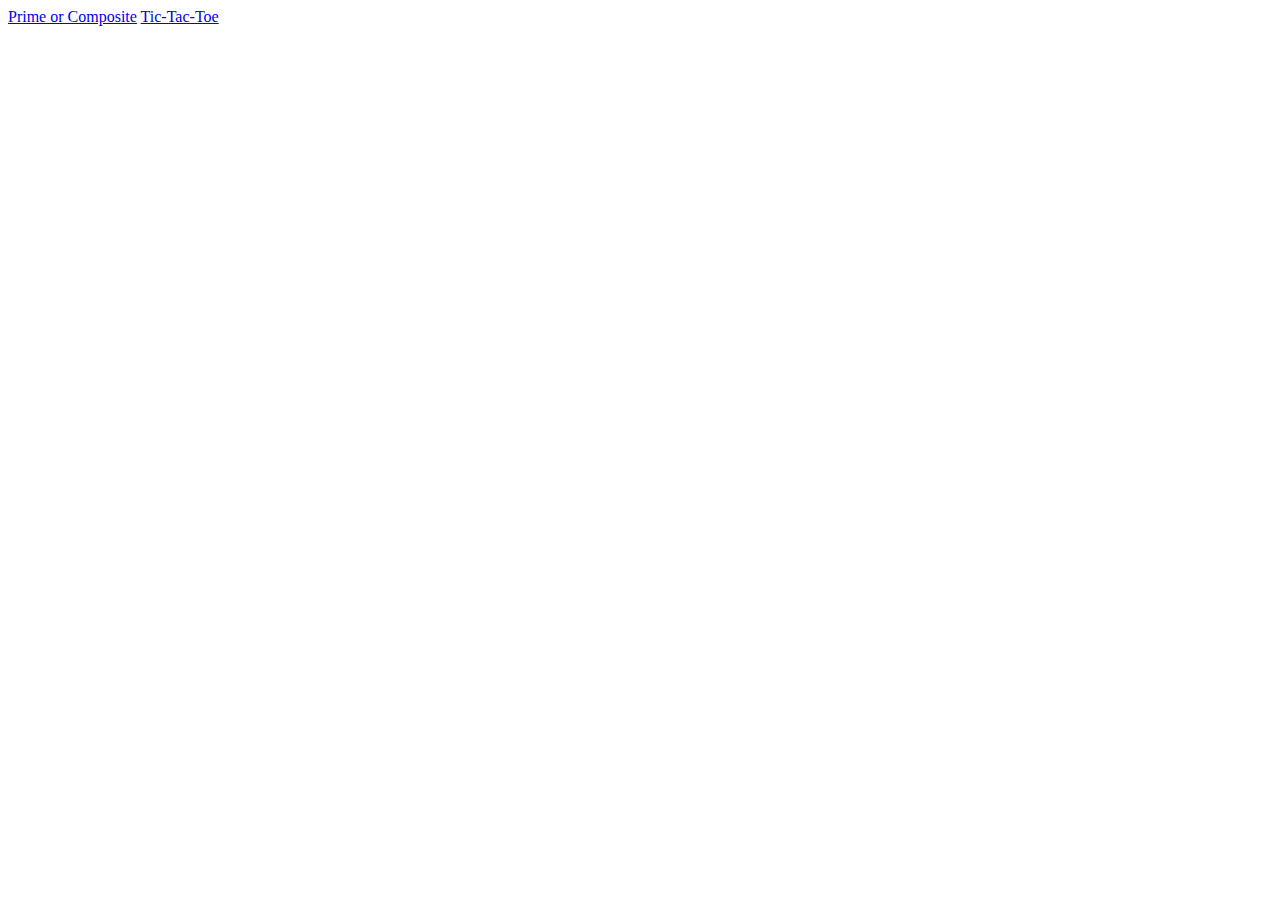
==== index.html @ b06d88f4 "Update index.html" ====
<!DOCTYPE html>
<html lang="en">
<head>
   <meta charset="UTF-8">
   <meta http-equiv="X-UA-Compatible" content="IE=edge">
   <meta name="viewport" content="width=device-width, initial-scale=1.0">
   <title>Basic Web Pages</title>
</head>
<body>

   <main class="links">
      <a href="prime number checker/index.html">Prime or Composite</a>
      <a href="tic-tac-toe/index.html">Tic-Tac-Toe</a>
   </main>
</body>
</html>
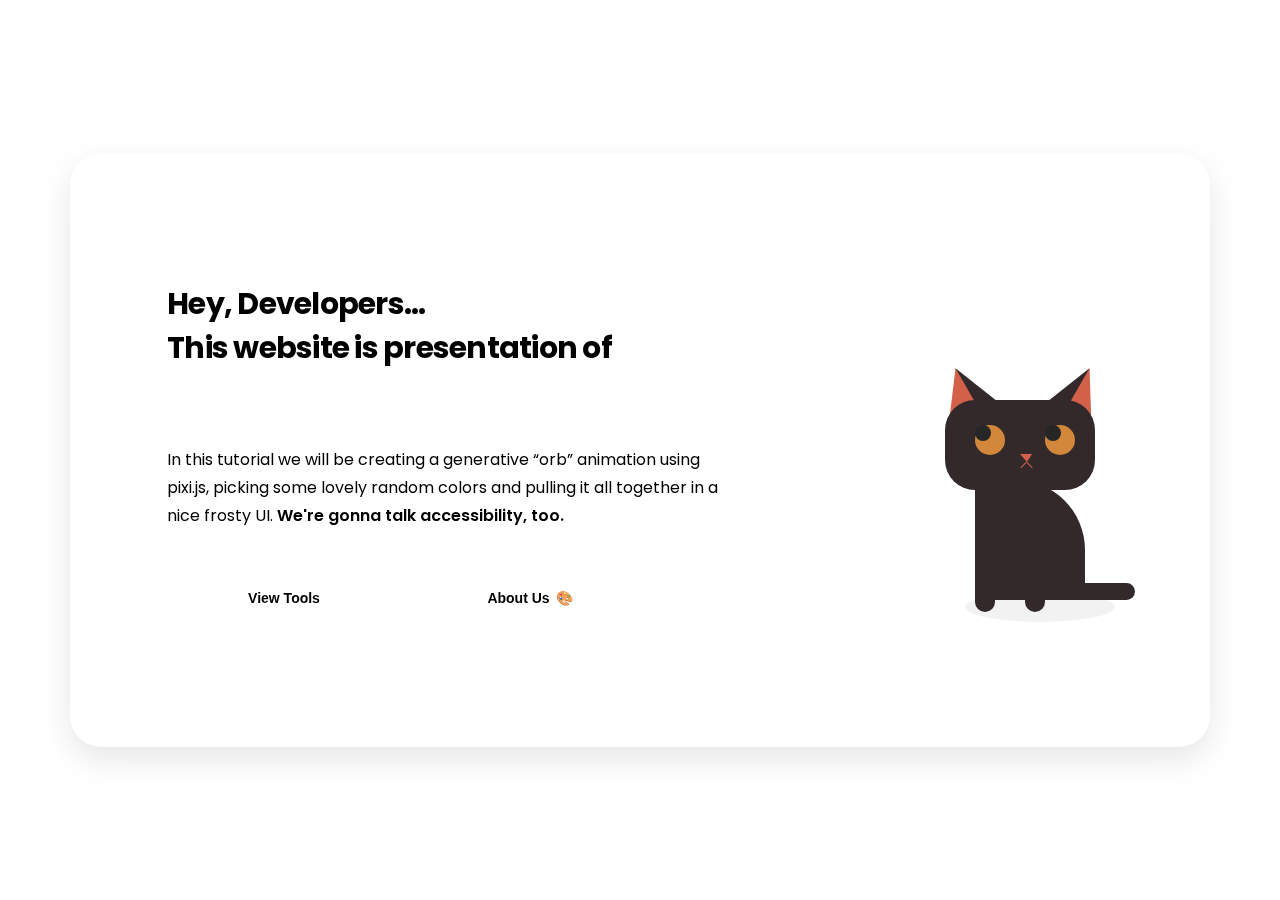
==== commit b2810d3a: "Merge pull request #9 from GyanPrakashRaj/gyanhacktober" ====
--- a/index.html
+++ b/index.html
@@ -1,16 +1,89 @@
 <!DOCTYPE html>
-<html lang="en">
+<html lang="en" >
 <head>
-   <meta charset="UTF-8">
-   <meta http-equiv="X-UA-Compatible" content="IE=edge">
-   <meta name="viewport" content="width=device-width, initial-scale=1.0">
-   <title>Basic Web Pages</title>
+  <meta charset="UTF-8">
+  <meta name="viewport" content="width=device-width, initial-scale=1.0">
+  <title>Basic WebTools ❄️</title>
+  <link rel="preconnect" href="https://fonts.gstatic.com" />
+    <link
+      href="https://fonts.googleapis.com/css2?family=Poppins:wght@400;600;700&display=swap"
+      rel="stylesheet"
+    />
+
+<meta name="viewport" content="width=device-width, initial-scale=1"><link rel="stylesheet" href="./style.css">
+
 </head>
 <body>
+<!-- partial:index.partial.html -->
+<!-- Canvas -->
+<canvas class="orb-canvas"></canvas>
+<!-- Overlay -->
+<div class="overlay">
+  <!-- Overlay inner wrapper -->
+  <div class="overlay__inner">
+    <!-- Title -->
+    <h1 class="overlay__title">
+      Hey, Developers...
+      
+      <p class="overlay_title">
+        This website is presentation of</p> 
+      <span class="text-gradient">BASIC WEB-TOOLS</span>
+    </h1>
+    
+    <!-- Description -->
+    <p class="overlay__description">
+      In this tutorial we will be creating a generative “orb” animation
+      using pixi.js, picking some lovely random colors and pulling it all
+      together in a nice frosty UI.
+      <strong>We're gonna talk accessibility, too.</strong>
+    </p>
+    <div  class="container">
+      <div class="cat">
+          <div class="face">
+              <div class="ear-l">
+                  <div class="inner-l"></div>
+              </div>
+              <div class="ear-r">
+                  <div class="inner-r"></div>
+              </div>
+              <div class="eye-l">
+                  <div class="eyeball" id="eyeball-l"></div>
+              </div>
+              <div class="eye-r">
+                  <div class="eyeball" id="eyeball-r"></div>
+              </div>
+              <div class="nose">
+                  <div class="l1"></div>
+                  <div class="l2"></div>
+              </div>
+          </div>
+          <div class="body">
+              <div class="paw-l"></div>
+              <div class="paw-r"></div>
+              <div class="tail"></div>
+          </div>
+          <div class="shadow"></div>
+      </div>
+  </div>
+    <!-- Buttons -->
+    <div class="overlay__btns">
 
-   <main class="links">
-      <a href="prime number checker/index.html">Prime or Composite</a>
-      <a href="tic-tac-toe/index.html">Tic-Tac-Toe</a>
-   </main>
+      <button class="overlay__btn overlay__btn--transparent">
+        <a target="_self" href="tools.html">
+
+          View Tools
+        </a>
+      </button>
+
+      <button onclick="window.location.href='about.html';" class="overlay__btn overlay__btn--colors">
+        <span>About Us</span>
+        <span target="about.html" class="overlay__btn-emoji">🎨</span>
+      </button>
+    </div>
+  </div>
+</div>
+<!-- partial -->
+  <script type="module" src="./script.js"></script>
+
 </body>
 </html>
--- a/style.css
+++ b/style.css
@@ -0,0 +1,400 @@
+:root {
+  --dark-color: hsl(var(--hue), 100%, 9%);
+  --light-color: hsl(var(--hue), 95%, 98%);
+  --base: hsl(var(--hue), 95%, 50%);
+  --complimentary1: hsl(var(--hue-complimentary1), 95%, 50%);
+  --complimentary2: hsl(var(--hue-complimentary2), 95%, 50%);
+
+  --font-family: "Poppins", system-ui;
+
+  --bg-gradient: linear-gradient(
+    to bottom,
+    hsl(var(--hue), 95%, 99%),
+    hsl(var(--hue), 95%, 84%)
+  );
+}
+
+* {
+  margin: 0;
+  padding: 0;
+  box-sizing: border-box;
+}
+
+html {
+  -webkit-font-smoothing: antialiased;
+  -moz-osx-font-smoothing: grayscale;
+}
+
+body {
+  max-width: 1920px;
+  min-height: 100vh;
+  display: grid;
+  place-items: center;
+  padding: 2rem;
+  font-family: var(--font-family);
+  color: var(--dark-color);
+  background: var(--bg-gradient);
+  
+}
+
+.container {
+  height: 100px;
+  /* width: 100px; */
+  width: 150px;
+  position: absolute;
+  top: 50%;
+  right: 10%;
+  transform: translateY(-50%);
+}
+
+.overlay {
+
+  position: relative;
+}
+
+.cat {
+  top: 150px;
+  left: 50px;
+  display: grid;
+}
+
+.face {
+  background-color: #33292b;
+  height: 90px;
+  width: 150px;
+  border-radius: 30px;
+}
+
+.ear-l,
+.ear-r {
+  width: 0;
+  height: 0;
+  border-bottom: 50px solid #33292b;
+  border-left: 20px solid transparent;
+  border-right: 20px solid transparent;
+  position: relative;
+  z-index: -1;
+}
+
+.ear-l {
+  bottom: 35px;
+  left: 3px;
+  transform: rotate(-30deg);
+}
+
+.ear-r {
+  bottom: 85px;
+  left: 112px;
+  transform: rotate(30deg);
+}
+
+.inner-l {
+  width: 0;
+  height: 0;
+  border-bottom: 40px solid #d36149;
+  border-left: 30px solid transparent;
+  position: relative;
+  right: 30px;
+}
+
+.inner-r {
+  width: 0;
+  height: 0;
+  border-bottom: 40px solid #d36149;
+  border-right: 25px solid transparent;
+  position: relative;
+}
+
+.eye-l,
+.eye-r {
+  background-color: #d2873b;
+  height: 30px;
+  width: 30px;
+  border-radius: 50%;
+  position: relative;
+}
+
+.eye-l {
+  bottom: 75px;
+  left: 30px;
+}
+
+.eye-r {
+  bottom: 105px;
+  left: 100px;
+}
+
+.eyeball {
+  position: relative;
+  width: 16px;
+  height: 16px;
+  border-radius: 50%;
+  background-color: #262626;
+}
+
+#eyeball-l {
+  left: var(--left_eye_x);
+  top: var(--left_eye_y);
+}
+
+#eyeball-r {
+  left: var(--right_eye_x);
+  top: var(--right_eye_y);
+}
+
+.nose {
+  height: 0;
+  width: 0;
+  border-left: 7px solid transparent;
+  border-right: 5px solid transparent;
+  border-top: 8px solid #d36149;
+  position: relative;
+  bottom: 106px;
+  left: 75px;
+}
+
+.l1,
+.l2 {
+  background-color: #d36149;
+  height: 8px;
+  width: 1px;
+}
+
+.l1 {
+  transform: rotate(45deg);
+  position: relative;
+  right: 4px;
+  bottom: 1px;
+}
+
+.l2 {
+  transform: rotate(-45deg);
+  position: relative;
+  bottom: 9px;
+  left: 2px;
+}
+
+.body {
+  background-color: #33292b;
+  height: 120px;
+  width: 110px;
+  position: relative;
+  left: 30px;
+  bottom: 10px;
+  border-radius: 0 70px 0 0;
+}
+
+.paw-l,
+.paw-r {
+  background-color: #33292b;
+  width: 20px;
+  height: 20px;
+  position: relative;
+  border-radius: 0 0 10px 10px;
+}
+
+.paw-l {
+  top: 112px;
+  left: 50px;
+}
+
+.paw-r {
+  top: 92px;
+  left: 0;
+}
+
+.tail {
+  background-color: #33292b;
+  width: 50px;
+  height: 17px;
+  position: relative;
+  border-radius: 0 20px 20px 0;
+  top: 63px;
+  left: 110px;
+}
+
+.shadow {
+  background-color: rgba(8, 8, 8, 0.05);
+  height: 30px;
+  width: 150px;
+  border-radius: 50%;
+  position: relative;
+  bottom: 18px;
+  left: 20px;
+  z-index: -1;
+}
+
+.info {
+  display: flex;
+  flex-direction: column;
+  position: relative;
+  width: 100px;
+}
+
+.orb-canvas {
+  position: fixed;
+  top: 0;
+  left: 0;
+  width: 100%;
+  height: 100%;
+  pointer-events: none;
+  z-index: -1;
+}
+
+strong {
+  font-weight: 600;
+}
+
+.overlay {
+  width: 100%;
+  max-width: 1140px;
+  max-height: 640px;
+  padding: 8rem 6rem;
+  display: flex;
+  align-items: center;
+  background: rgba(255, 255, 255, 0.375);
+  box-shadow: 0 0.75rem 2rem 0 rgba(0, 0, 0, 0.1);
+  border-radius: 2rem;
+  border: 1px solid rgba(255, 255, 255, 0.125);
+}
+
+.overlay__inner {
+  max-width: 36rem;
+}
+
+.overlay__title {
+  font-size: 1.875rem;
+  line-height: 2.75rem;
+  font-weight: 700;
+  letter-spacing: -0.025em;
+  margin-bottom: 2rem;
+}
+
+.text-gradient {
+  background-image: linear-gradient(
+    45deg,
+    var(--base) 25%,
+    var(--complimentary2)
+  );
+  -webkit-background-clip: text;
+  -webkit-text-fill-color: transparent;
+  -moz-background-clip: text;
+  -moz-text-fill-color: transparent;
+}
+
+.overlay__description {
+  font-size: 1rem;
+  line-height: 1.75rem;
+  margin-bottom: 3rem;
+}
+
+.overlay__btns {
+  width: 100%;
+  max-width: 30rem;
+  display: flex;
+}
+
+.overlay__btn {
+  width: 50%;
+  height: 2.5rem;
+  display: flex;
+  justify-content: center;
+  align-items: center;
+  font-size: 0.875rem;
+  font-weight: 600;
+  color: var(--light-color);
+  background: var(--dark-color);
+  border: none;
+  border-radius: 0.5rem;
+  transition: transform 150ms ease;
+  outline-color: hsl(var(--hue), 95%, 50%);
+}
+
+.overlay__btn:hover {
+  transform: scale(1.05);
+  cursor: pointer;
+}
+
+.overlay__btn--transparent {
+  background: transparent;
+  color: var(--dark-color);
+  border: 2px solid var(--dark-color);
+  border-width: 2px;
+  margin-right: 0.75rem;
+}
+
+.overlay__btn-emoji {
+  margin-left: 0.375rem;
+}
+
+a {
+  text-decoration: none;
+  color: var(--dark-color);
+  width: 100%;
+  height: 100%;
+  display: flex;
+  justify-content: center;
+  align-items: center;
+}
+
+#footer {  
+  position: fixed;  
+  bottom: 0;  
+  z-index: 100;  
+}
+
+/* Not too many browser support this yet but it's good to add! */
+@media (prefers-contrast: high) {
+  .orb-canvas {
+    display: none;
+  }
+}
+
+@media only screen and (max-width: 1140px) {
+  .overlay {
+    padding: 8rem 4rem;
+  }
+}
+
+@media only screen and (max-width: 840px) {
+  body {
+    padding: 1.5rem;
+  }
+
+  .overlay {
+    padding: 4rem;
+    height: auto;
+  }
+
+  .overlay__title {
+    font-size: 1.25rem;
+    line-height: 2rem;
+    margin-bottom: 1.5rem;
+  }
+
+  .overlay__description {
+    font-size: 0.875rem;
+    line-height: 1.5rem;
+    margin-bottom: 2.5rem;
+  }
+}
+
+@media only screen and (max-width: 600px) {
+  .overlay {
+    padding: 1.5rem;
+  }
+
+  .overlay__btns {
+    flex-wrap: wrap;
+  }
+
+  .overlay__btn {
+    width: 100%;
+    font-size: 0.75rem;
+    margin-right: 0;
+  }
+
+  .overlay__btn:first-child {
+    margin-bottom: 1rem;
+  }
+}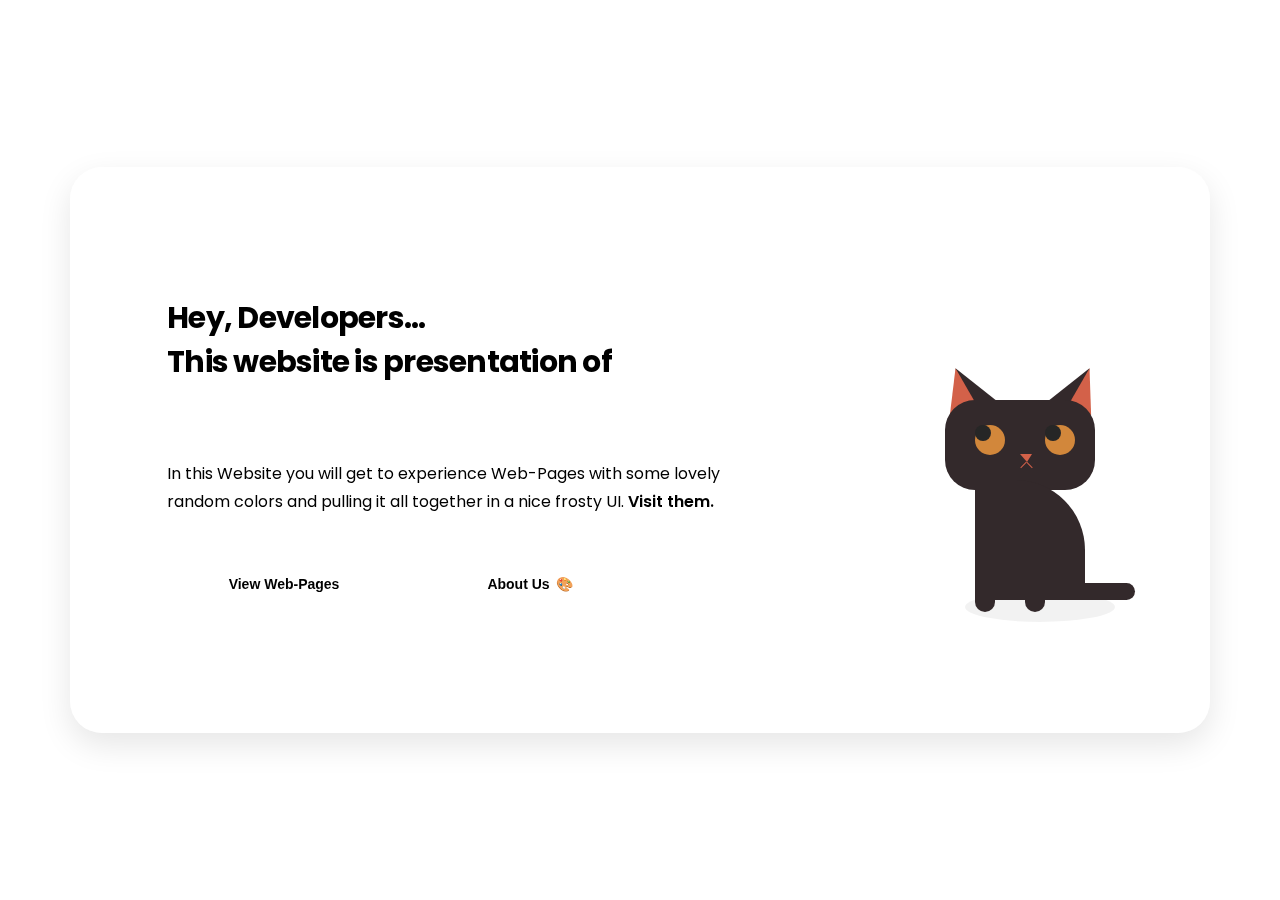
==== commit ce56083f: "Merge pull request #14 from GyanPrakashRaj/gyanhacktober" ====
--- a/index.html
+++ b/index.html
@@ -27,15 +27,14 @@
       
       <p class="overlay_title">
         This website is presentation of</p> 
-      <span class="text-gradient">BASIC WEB-TOOLS</span>
+      <span class="text-gradient">BASIC WEB-PAGES</span>
     </h1>
     
     <!-- Description -->
     <p class="overlay__description">
-      In this tutorial we will be creating a generative “orb” animation
-      using pixi.js, picking some lovely random colors and pulling it all
+      In this Website you will get to experience Web-Pages with some lovely random colors and pulling it all
       together in a nice frosty UI.
-      <strong>We're gonna talk accessibility, too.</strong>
+      <strong>Visit them.</strong>
     </p>
     <div  class="container">
       <div class="cat">
@@ -71,7 +70,7 @@
       <button class="overlay__btn overlay__btn--transparent">
         <a target="_self" href="tools.html">
 
-          View Tools
+          View Web-Pages
         </a>
       </button>
 
